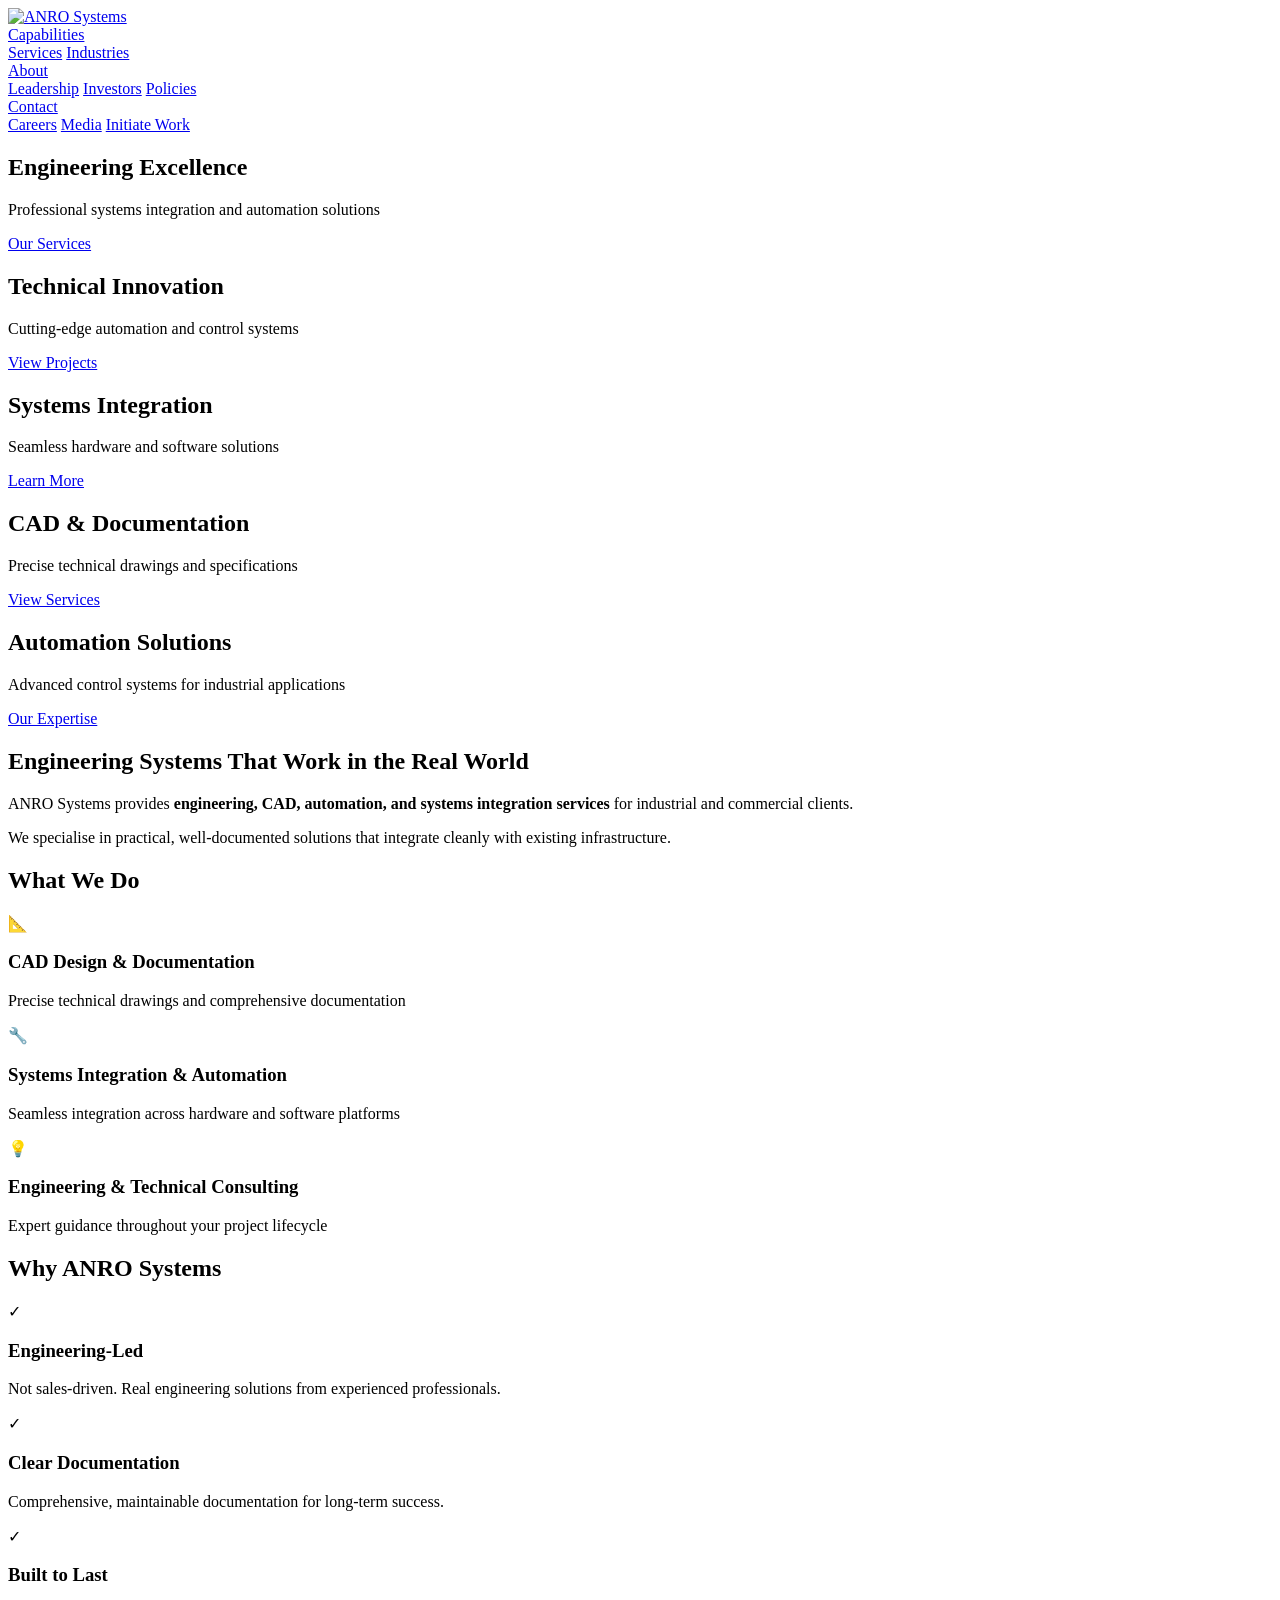
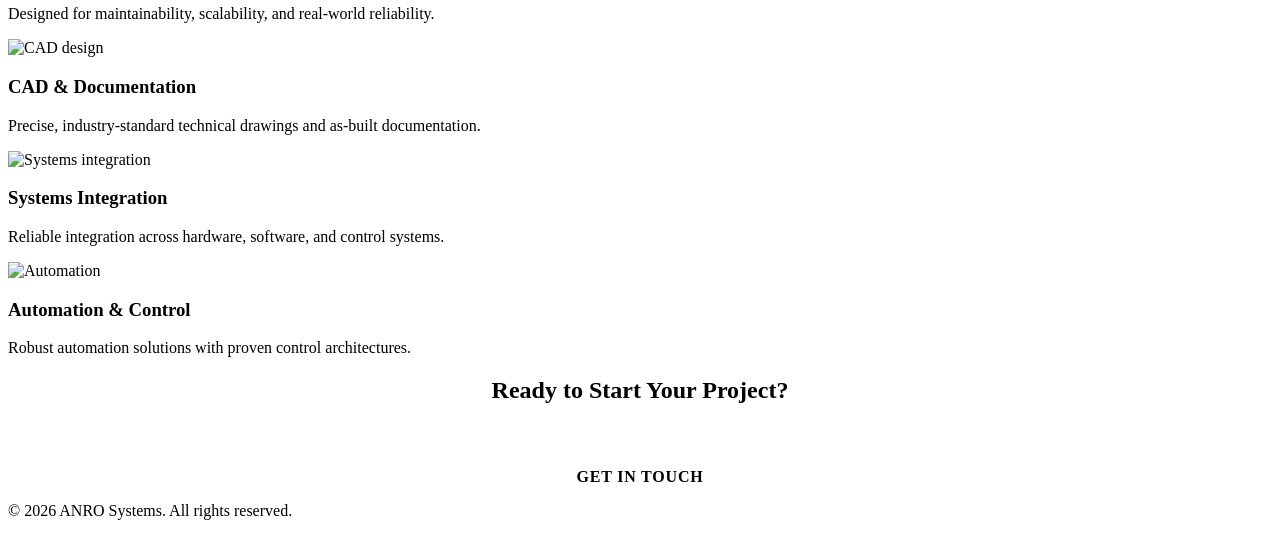
==== public/index.html @ 9f5dc594 "new website structure made" ====
<!DOCTYPE html>
<html lang="en">
<head>
	<meta name="generator" content="Hugo 0.153.0"><script src="/livereload.js?mindelay=10&amp;v=2&amp;port=1313&amp;path=livereload" data-no-instant defer></script>
  <meta charset="UTF-8">
  <title>Engineering &amp; Technical Systems | ANRO Systems</title>
  <meta name="viewport" content="width=device-width, initial-scale=1">
  <meta name="description" content="Professional engineering, CAD, automation, and systems integration services for industrial and commercial clients.">
  <link rel="stylesheet" href="/css/main.css">
  <script src="/js/slideshow.js" defer></script>
</head>
<body>

  <header class="site-header">
  <div class="container">
    <div class="logo">
      <a href="/">
        <img src="/images/logo-main.png" alt="ANRO Systems">
      </a>
    </div>
    <nav>
      
      <div class="dropdown">
        <a href="#" class="dropdown-toggle">Capabilities</a>
        <div class="dropdown-menu">
          <a href="/services/">Services</a>
          <a href="/industries/">Industries</a>
        </div>
      </div>
      
      
      <div class="dropdown">
        <a href="#" class="dropdown-toggle">About</a>
        <div class="dropdown-menu">
          <a href="/leadership/">Leadership</a>
          <a href="/investors/">Investors</a>
          <a href="/policies/">Policies</a>
        </div>
      </div>
      
      
      <div class="dropdown">
        <a href="#" class="dropdown-toggle">Contact</a>
        <div class="dropdown-menu">
          <a href="/careers/">Careers</a>
          <a href="/media/">Media</a>
          <a href="/initiate-work/">Initiate Work</a>
        </div>
      </div>
    </nav>
  </div>
</header>

  <main class="container">
    
<section class="hero-slideshow">
  <div class="slides">
    
    <div class="slide active">
      <div class="slide-image" style="background-image: url('/images/slide1.png');"></div>
      <div class="slide-content">
        <h1>Engineering Excellence</h1>
        <p>Professional systems integration and automation solutions</p>
        <a href="/services/" class="btn-primary">Our Services</a>
      </div>
    </div>
    
    
    <div class="slide">
      <div class="slide-image" style="background-image: url('/images/slide2.png');"></div>
      <div class="slide-content">
        <h1>Technical Innovation</h1>
        <p>Cutting-edge automation and control systems</p>
        <a href="/projects/" class="btn-primary">View Projects</a>
      </div>
    </div>
    
    <div class="slide">
      <div class="slide-image" style="background-image: url('/images/slide3.png');"></div>
      <div class="slide-content">
        <h1>Systems Integration</h1>
        <p>Seamless hardware and software solutions</p>
        <a href="/services/#integration" class="btn-primary">Learn More</a>
      </div>
    </div>

    
    <div class="slide">
      <div class="slide-image" style="background-image: url('/images/slide4.png');"></div>
      <div class="slide-content">
        <h1>CAD & Documentation</h1>
        <p>Precise technical drawings and specifications</p>
        <a href="/services/#cad" class="btn-primary">View Services</a>
      </div>
    </div>

    
    <div class="slide">
      <div class="slide-image" style="background-image: url('/images/slide5.png');"></div>
      <div class="slide-content">
        <h1>Automation Solutions</h1>
        <p>Advanced control systems for industrial applications</p>
        <a href="/services/#automation" class="btn-primary">Our Expertise</a>
      </div>
    </div>
  </div>
  
  
  <div class="slide-dots">
    <span class="dot active"></span>
    <span class="dot"></span>
    <span class="dot"></span>
    <span class="dot"></span>
    <span class="dot"></span>
  </div>
</section>

<section class="content text-center" style="background: var(--white);">
  <div class="container">
    <h2>Engineering Systems That Work in the Real World</h2>
    <p>ANRO Systems provides <strong>engineering, CAD, automation, and systems integration services</strong> for industrial and commercial clients.</p>
    <p>We specialise in practical, well-documented solutions that integrate cleanly with existing infrastructure.</p>
  </div>
</section>

<section class="content text-center" style="background: var(--bg-light);">
  <div class="container">
    <h2>What We Do</h2>
    <div class="services-grid">
      <div class="service-item">
        <span class="service-icon">📐</span>
        <h3>CAD Design & Documentation</h3>
        <p>Precise technical drawings and comprehensive documentation</p>
      </div>
      <div class="service-item">
        <span class="service-icon">🔧</span>
        <h3>Systems Integration & Automation</h3>
        <p>Seamless integration across hardware and software platforms</p>
      </div>
      <div class="service-item">
        <span class="service-icon">💡</span>
        <h3>Engineering & Technical Consulting</h3>
        <p>Expert guidance throughout your project lifecycle</p>
      </div>
    </div>
  </div>
</section>

<section class="content text-center" style="background: var(--white);">
  <div class="container">
    <h2>Why ANRO Systems</h2>
    <div class="benefits-grid">
      <div class="benefit-item">
        <span class="benefit-icon">✓</span>
        <h3>Engineering-Led</h3>
        <p>Not sales-driven. Real engineering solutions from experienced professionals.</p>
      </div>
      <div class="benefit-item">
        <span class="benefit-icon">✓</span>
        <h3>Clear Documentation</h3>
        <p>Comprehensive, maintainable documentation for long-term success.</p>
      </div>
      <div class="benefit-item">
        <span class="benefit-icon">✓</span>
        <h3>Built to Last</h3>
        <p>Designed for maintainability, scalability, and real-world reliability.</p>
      </div>
    </div>
  </div>
</section>

<section class="services-preview">
  <div class="service-card">
    <img src="/images/service-cad.png" alt="CAD design">
    <h3>CAD & Documentation</h3>
    <p>Precise, industry-standard technical drawings and as-built documentation.</p>
  </div>

  <div class="service-card">
    <img src="/images/service-systems.png" alt="Systems integration">
    <h3>Systems Integration</h3>
    <p>Reliable integration across hardware, software, and control systems.</p>
  </div>

  <div class="service-card">
    <img src="/images/service-automation.png" alt="Automation">
    <h3>Automation & Control</h3>
    <p>Robust automation solutions with proven control architectures.</p>
  </div>
</section>

<section class="content" style="background: linear-gradient(135deg, var(--primary-burgundy-dark), var(--primary-burgundy), var(--primary-burgundy-light)); color: var(--white); text-align: center;">
  <div class="container">
    <h2 style="color: var(--white); border-color: var(--accent-gold);">Ready to Start Your Project?</h2>
    <p style="color: rgba(255, 255, 255, 0.95); font-size: 1.2rem; max-width: 700px; margin: var(--space-lg) auto var(--space-xl);">
      Let's discuss how we can help with your engineering, automation, and systems integration needs.
    </p>
    <a href="/contact/" style="display: inline-block; background: var(--accent-gold); color: var(--primary-burgundy-dark); padding: var(--space-md) var(--space-2xl); border-radius: 8px; font-weight: 700; text-decoration: none; text-transform: uppercase; letter-spacing: 0.05em; transition: all var(--transition-base); box-shadow: var(--shadow-lg);">Get in Touch</a>
  </div>
</section>

  </main>

  <footer class="site-footer">
  <div class="container">
    <p>&copy; 2026 ANRO Systems. All rights reserved.</p>
  </div>
</footer>


</body>
</html>
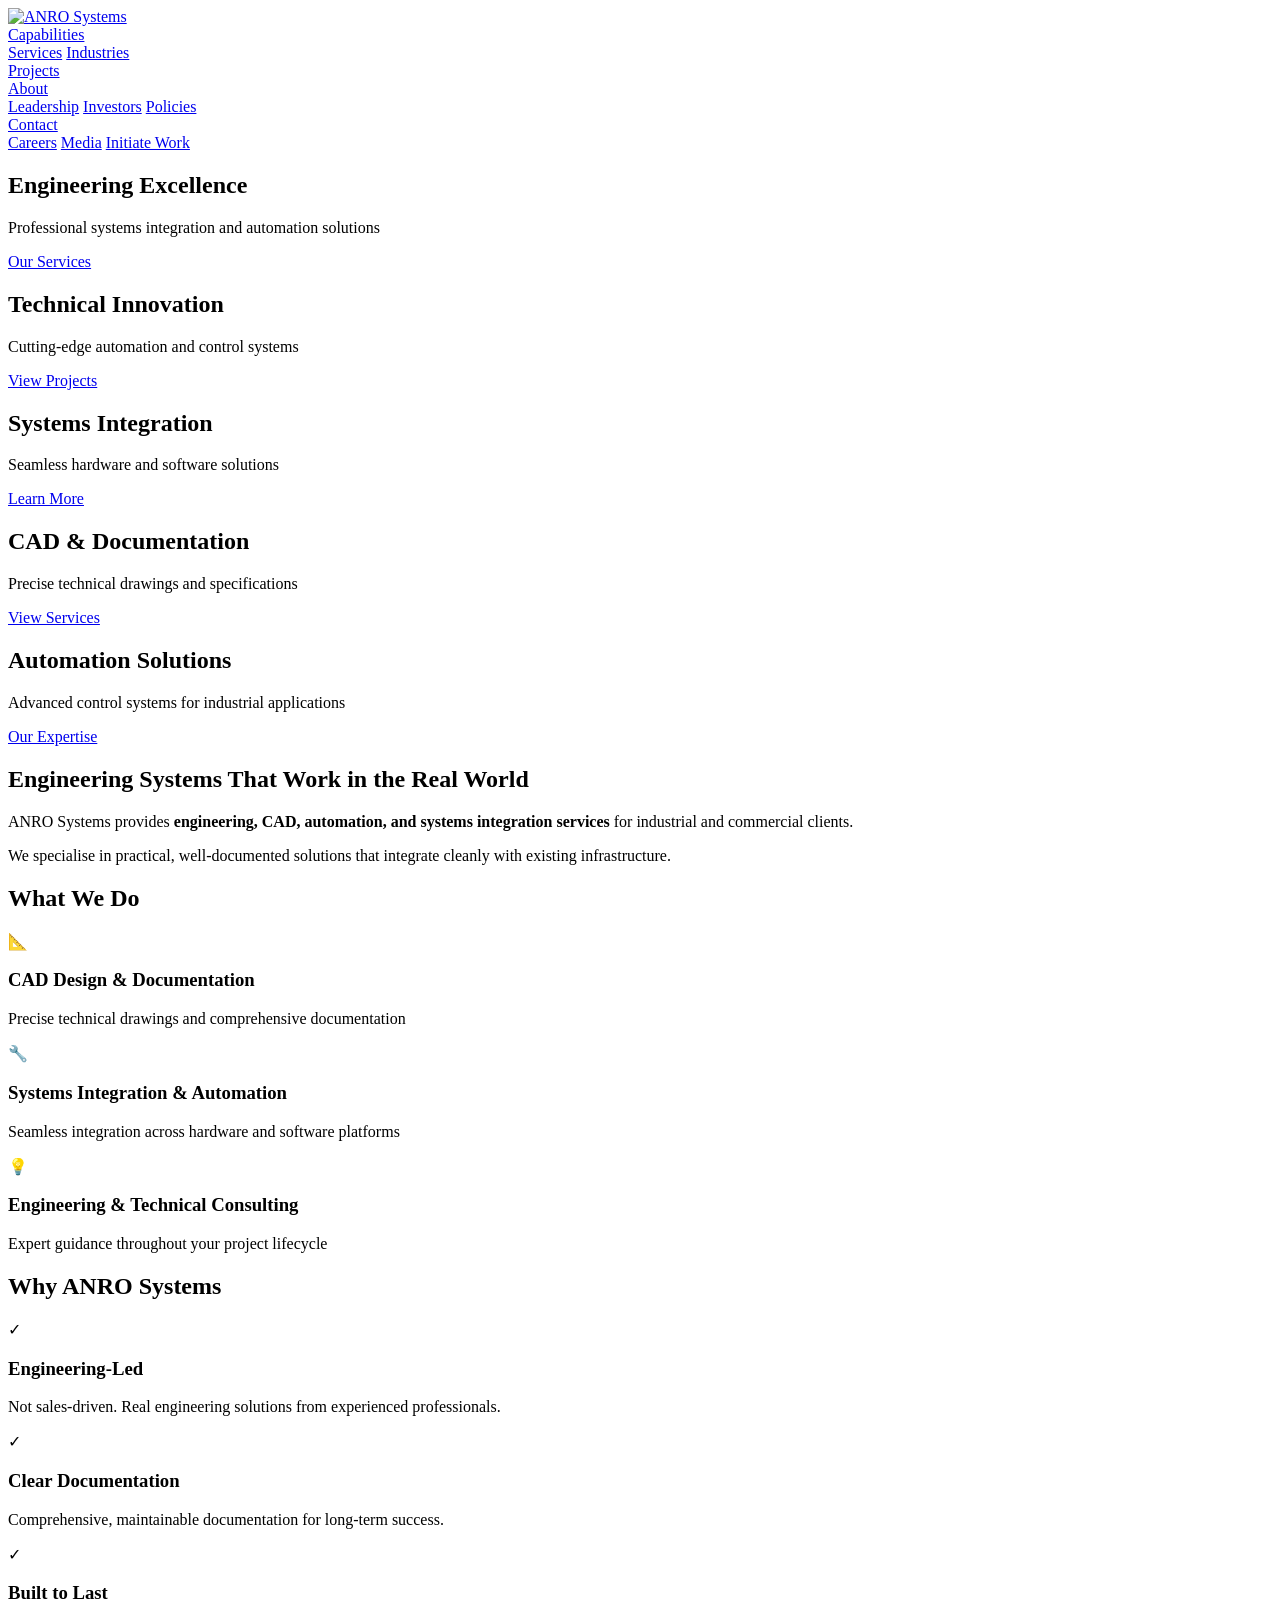
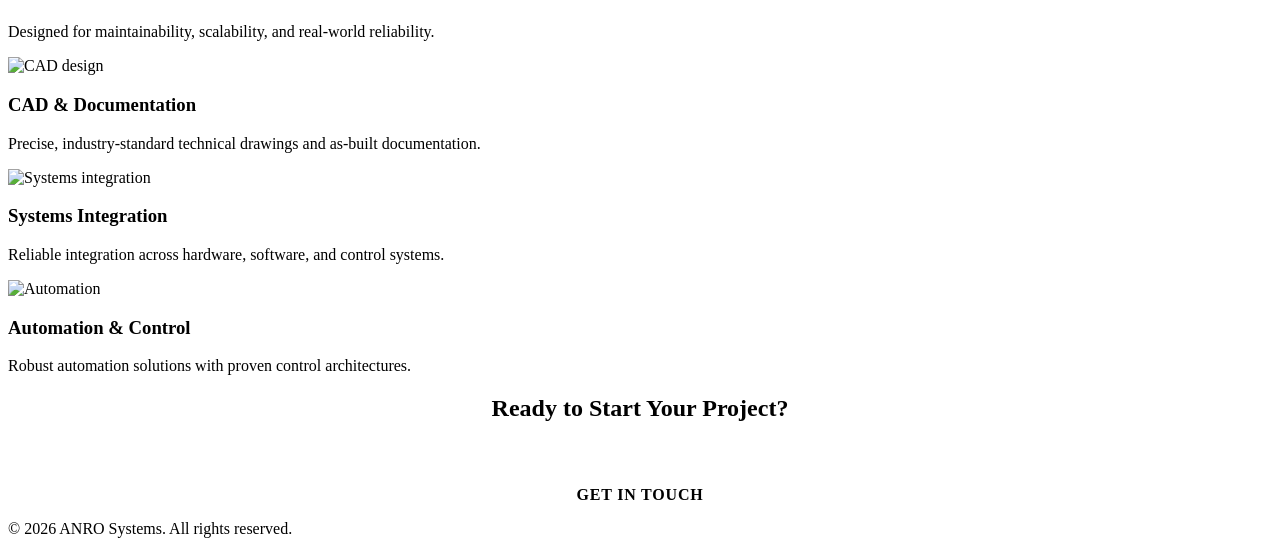
==== commit d1a74092: "leadership page" ====
--- a/public/index.html
+++ b/public/index.html
@@ -27,6 +27,9 @@
           <a href="/industries/">Industries</a>
         </div>
       </div>
+
+      
+        <a href="/projects/">Projects</a>
       
       
       <div class="dropdown">
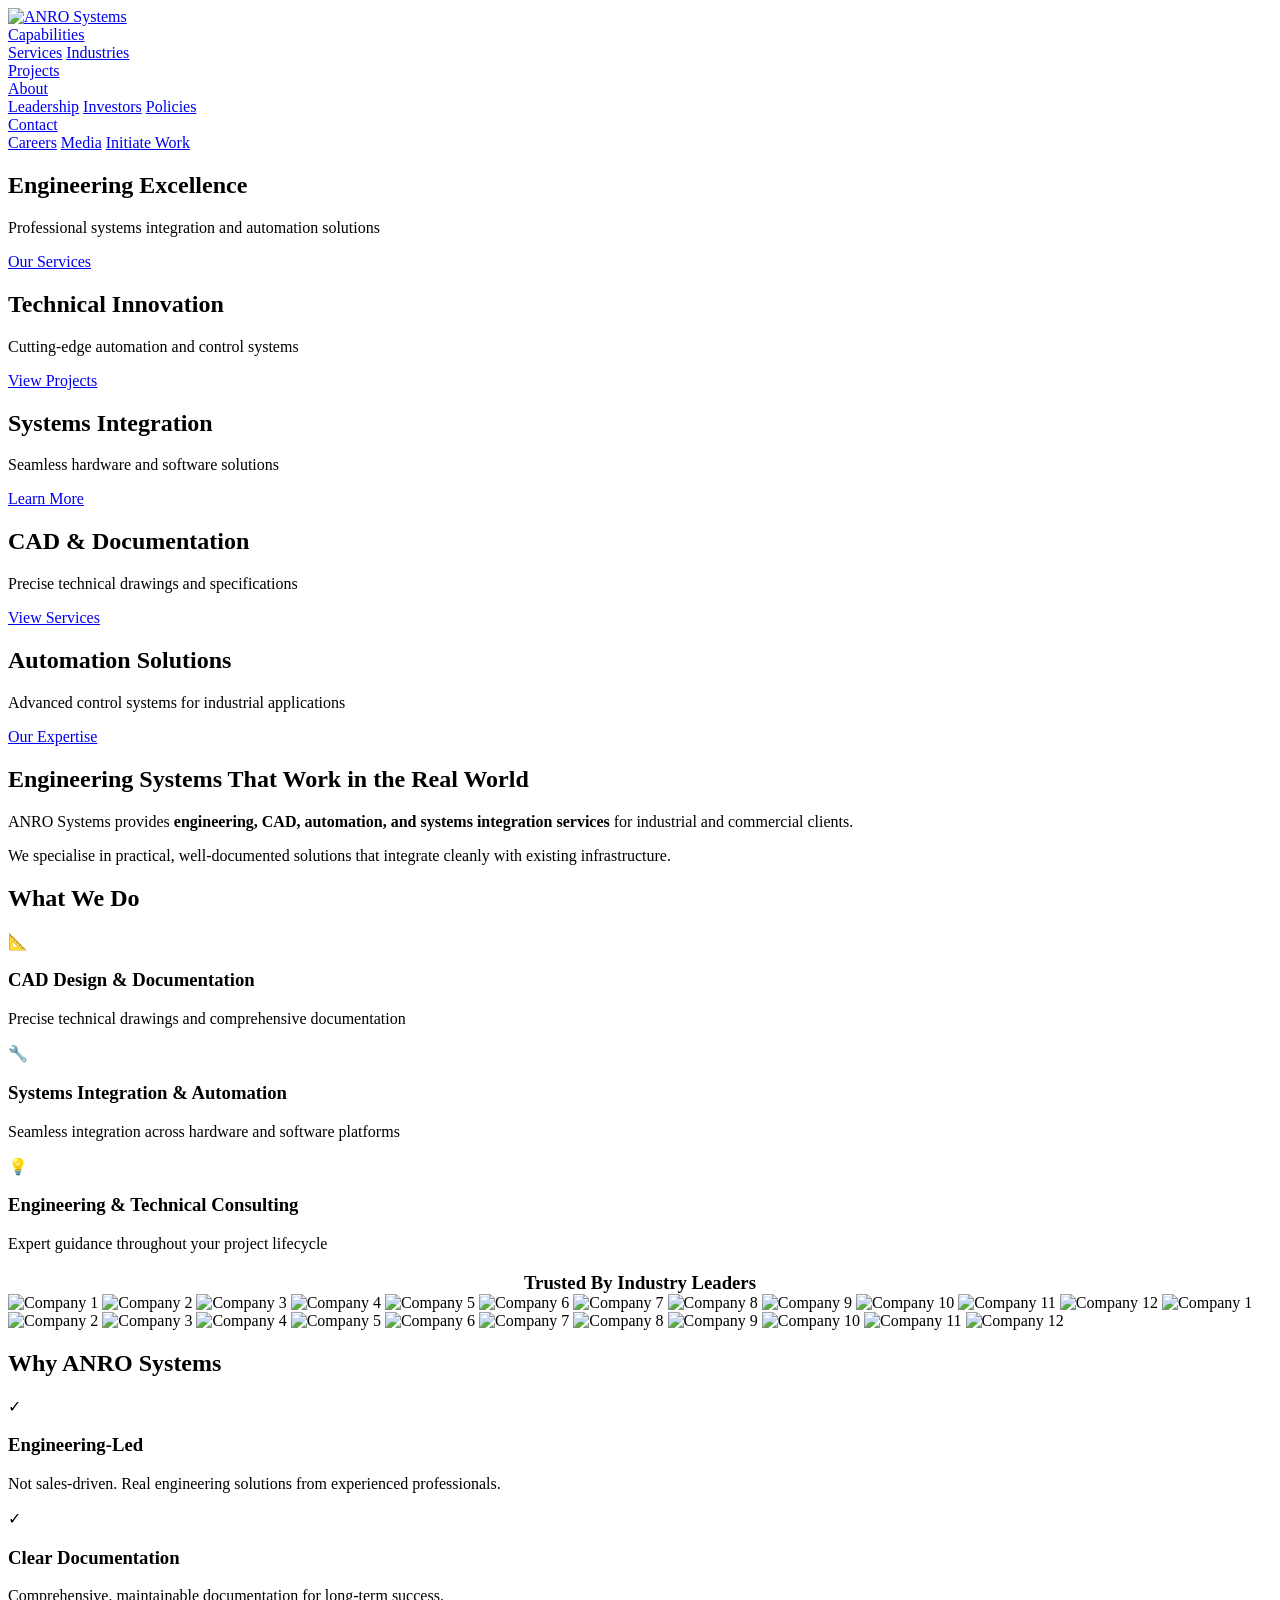
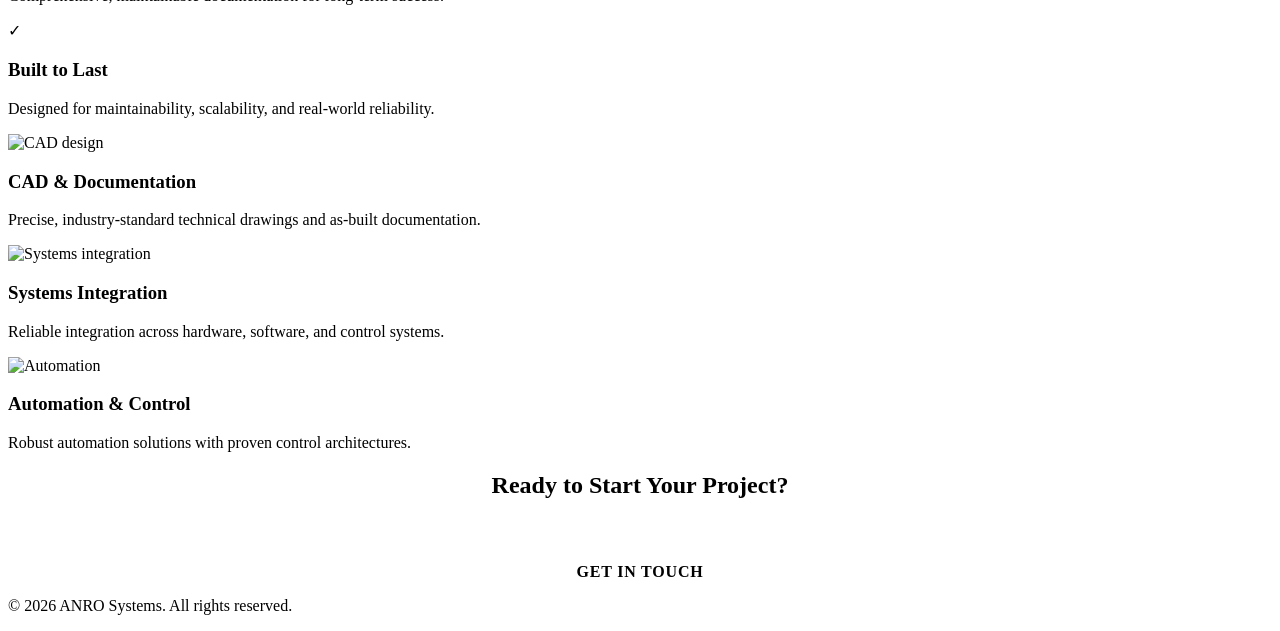
==== commit 41df6a8e: "affliates logos" ====
--- a/public/index.html
+++ b/public/index.html
@@ -149,6 +149,43 @@
   </div>
 </section>
 
+<section class="affiliates-banner">
+  <div class="container">
+    <h3 style="text-align: center; margin-bottom: var(--space-xl); color: var(--gray-700);">Trusted By Industry Leaders</h3>
+    
+    <div class="logos-track">
+<div class="logos-slide">
+  
+  <img src="/images/affiliates/company1.png" alt="Company 1">
+  <img src="/images/affiliates/company2.png" alt="Company 2">
+  <img src="/images/affiliates/company3.png" alt="Company 3">
+  <img src="/images/affiliates/company4.png" alt="Company 4">
+  <img src="/images/affiliates/company5.png" alt="Company 5">
+  <img src="/images/affiliates/company6.png" alt="Company 6">
+  <img src="/images/affiliates/company7.png" alt="Company 7">
+  <img src="/images/affiliates/company8.png" alt="Company 8">
+  <img src="/images/affiliates/company9.png" alt="Company 9">
+  <img src="/images/affiliates/company10.png" alt="Company 10">
+  <img src="/images/affiliates/company11.png" alt="Company 11">
+  <img src="/images/affiliates/company12.png" alt="Company 12">
+  
+  <img src="/images/affiliates/company1.png" alt="Company 1">
+  <img src="/images/affiliates/company2.png" alt="Company 2">
+  <img src="/images/affiliates/company3.png" alt="Company 3">
+  <img src="/images/affiliates/company4.png" alt="Company 4">
+  <img src="/images/affiliates/company5.png" alt="Company 5">
+  <img src="/images/affiliates/company6.png" alt="Company 6">
+  <img src="/images/affiliates/company7.png" alt="Company 7">
+  <img src="/images/affiliates/company8.png" alt="Company 8">
+  <img src="/images/affiliates/company9.png" alt="Company 9">
+  <img src="/images/affiliates/company10.png" alt="Company 10">
+  <img src="/images/affiliates/company11.png" alt="Company 11">
+  <img src="/images/affiliates/company12.png" alt="Company 12">
+</div>
+    </div>
+  </div>
+</section>
+
 <section class="content text-center" style="background: var(--white);">
   <div class="container">
     <h2>Why ANRO Systems</h2>
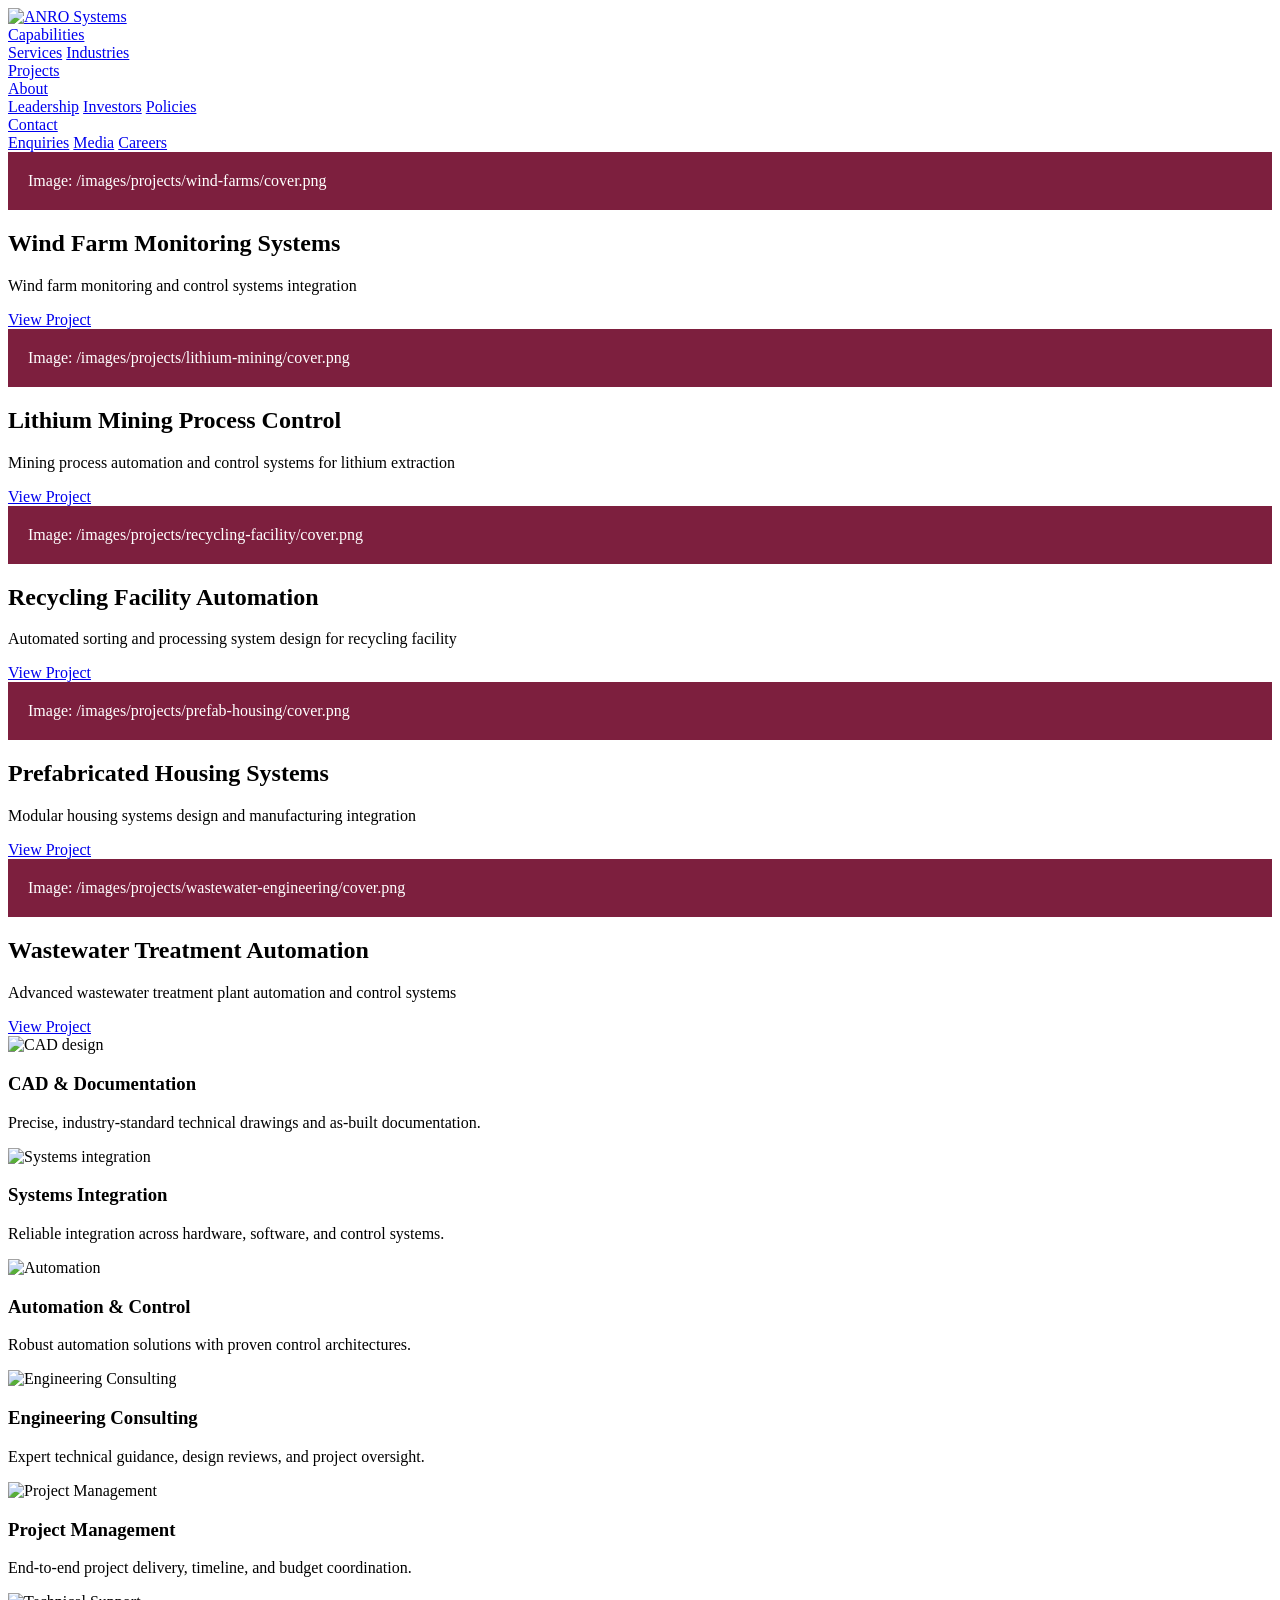
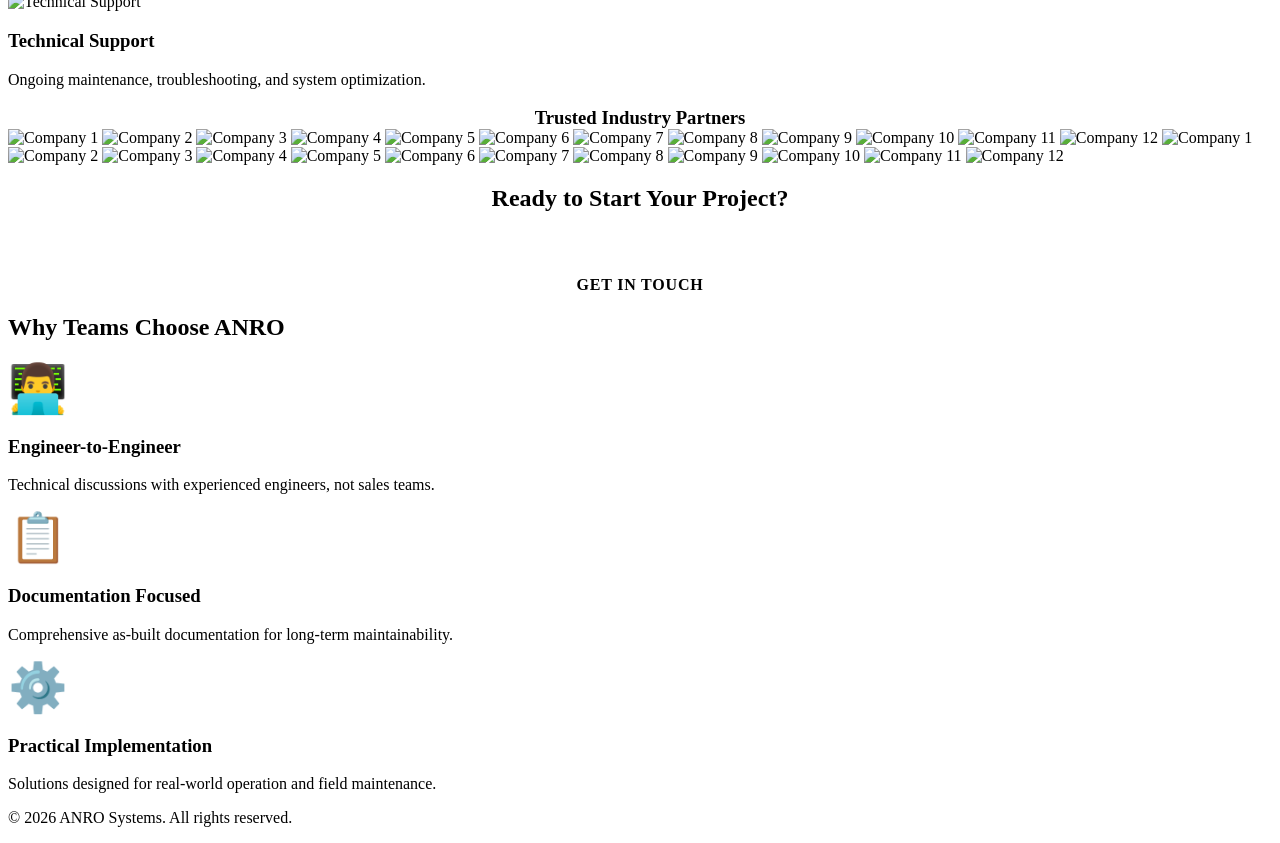
==== commit 21c5947f: "project hero slides" ====
--- a/public/index.html
+++ b/public/index.html
@@ -45,113 +45,156 @@
       <div class="dropdown">
         <a href="#" class="dropdown-toggle">Contact</a>
         <div class="dropdown-menu">
+          <a href="/enquiries/">Enquiries</a>  
+          <a href="/media/">Media</a>
           <a href="/careers/">Careers</a>
-          <a href="/media/">Media</a>
-          <a href="/initiate-work/">Initiate Work</a>
-        </div>
-      </div>
+        </div>
+      </div>
+
     </nav>
   </div>
 </header>
 
   <main class="container">
     
+
+
+
 <section class="hero-slideshow">
   <div class="slides">
     
-    <div class="slide active">
-      <div class="slide-image" style="background-image: url('/images/slide1.png');"></div>
-      <div class="slide-content">
-        <h1>Engineering Excellence</h1>
-        <p>Professional systems integration and automation solutions</p>
-        <a href="/services/" class="btn-primary">Our Services</a>
-      </div>
-    </div>
-    
-    
-    <div class="slide">
-      <div class="slide-image" style="background-image: url('/images/slide2.png');"></div>
-      <div class="slide-content">
-        <h1>Technical Innovation</h1>
-        <p>Cutting-edge automation and control systems</p>
-        <a href="/projects/" class="btn-primary">View Projects</a>
-      </div>
-    </div>
-    
-    <div class="slide">
-      <div class="slide-image" style="background-image: url('/images/slide3.png');"></div>
-      <div class="slide-content">
-        <h1>Systems Integration</h1>
-        <p>Seamless hardware and software solutions</p>
-        <a href="/services/#integration" class="btn-primary">Learn More</a>
-      </div>
-    </div>
-
-    
-    <div class="slide">
-      <div class="slide-image" style="background-image: url('/images/slide4.png');"></div>
-      <div class="slide-content">
-        <h1>CAD & Documentation</h1>
-        <p>Precise technical drawings and specifications</p>
-        <a href="/services/#cad" class="btn-primary">View Services</a>
-      </div>
-    </div>
-
-    
-    <div class="slide">
-      <div class="slide-image" style="background-image: url('/images/slide5.png');"></div>
-      <div class="slide-content">
-        <h1>Automation Solutions</h1>
-        <p>Advanced control systems for industrial applications</p>
-        <a href="/services/#automation" class="btn-primary">Our Expertise</a>
-      </div>
-    </div>
-  </div>
-  
-  
-  <div class="slide-dots">
-    <span class="dot active"></span>
-    <span class="dot"></span>
-    <span class="dot"></span>
-    <span class="dot"></span>
-    <span class="dot"></span>
-  </div>
-</section>
-
-<section class="content text-center" style="background: var(--white);">
-  <div class="container">
-    <h2>Engineering Systems That Work in the Real World</h2>
-    <p>ANRO Systems provides <strong>engineering, CAD, automation, and systems integration services</strong> for industrial and commercial clients.</p>
-    <p>We specialise in practical, well-documented solutions that integrate cleanly with existing infrastructure.</p>
-  </div>
-</section>
-
-<section class="content text-center" style="background: var(--bg-light);">
-  <div class="container">
-    <h2>What We Do</h2>
-    <div class="services-grid">
-      <div class="service-item">
-        <span class="service-icon">📐</span>
-        <h3>CAD Design & Documentation</h3>
-        <p>Precise technical drawings and comprehensive documentation</p>
-      </div>
-      <div class="service-item">
-        <span class="service-icon">🔧</span>
-        <h3>Systems Integration & Automation</h3>
-        <p>Seamless integration across hardware and software platforms</p>
-      </div>
-      <div class="service-item">
-        <span class="service-icon">💡</span>
-        <h3>Engineering & Technical Consulting</h3>
-        <p>Expert guidance throughout your project lifecycle</p>
-      </div>
-    </div>
-  </div>
-</section>
+    
+      
+      
+      
+      <div class="slide">
+        <div class="slide-image" style="background-image: url('/images/projects/wind-farms/cover.png'); background-color: #7d1f3e;">
+          
+          <div style="color: white; padding: 20px;">Image: /images/projects/wind-farms/cover.png</div>
+        </div>
+        <div class="slide-content">
+          <h1>Wind Farm Monitoring Systems</h1>
+          <p>Wind farm monitoring and control systems integration</p>
+          <a href="/projects/wind-farms/" class="btn-primary">View Project</a>
+        </div>
+      </div>
+    
+      
+      
+      
+      <div class="slide">
+        <div class="slide-image" style="background-image: url('/images/projects/lithium-mining/cover.png'); background-color: #7d1f3e;">
+          
+          <div style="color: white; padding: 20px;">Image: /images/projects/lithium-mining/cover.png</div>
+        </div>
+        <div class="slide-content">
+          <h1>Lithium Mining Process Control</h1>
+          <p>Mining process automation and control systems for lithium extraction</p>
+          <a href="/projects/lithium-mining/" class="btn-primary">View Project</a>
+        </div>
+      </div>
+    
+      
+      
+      
+      <div class="slide">
+        <div class="slide-image" style="background-image: url('/images/projects/recycling-facility/cover.png'); background-color: #7d1f3e;">
+          
+          <div style="color: white; padding: 20px;">Image: /images/projects/recycling-facility/cover.png</div>
+        </div>
+        <div class="slide-content">
+          <h1>Recycling Facility Automation</h1>
+          <p>Automated sorting and processing system design for recycling facility</p>
+          <a href="/projects/recycling-facility/" class="btn-primary">View Project</a>
+        </div>
+      </div>
+    
+      
+      
+      
+      <div class="slide">
+        <div class="slide-image" style="background-image: url('/images/projects/prefab-housing/cover.png'); background-color: #7d1f3e;">
+          
+          <div style="color: white; padding: 20px;">Image: /images/projects/prefab-housing/cover.png</div>
+        </div>
+        <div class="slide-content">
+          <h1>Prefabricated Housing Systems</h1>
+          <p>Modular housing systems design and manufacturing integration</p>
+          <a href="/projects/prefab-housing/" class="btn-primary">View Project</a>
+        </div>
+      </div>
+    
+      
+      
+      
+      <div class="slide">
+        <div class="slide-image" style="background-image: url('/images/projects/wastewater-engineering/cover.png'); background-color: #7d1f3e;">
+          
+          <div style="color: white; padding: 20px;">Image: /images/projects/wastewater-engineering/cover.png</div>
+        </div>
+        <div class="slide-content">
+          <h1>Wastewater Treatment Automation</h1>
+          <p>Advanced wastewater treatment plant automation and control systems</p>
+          <a href="/projects/wastewater-engineering/" class="btn-primary">View Project</a>
+        </div>
+      </div>
+    
+  </div>
+</section>
+
+
+
+
+
+
+<section class="services-preview">
+  <div class="service-card">
+    <img src="/images/services/service-cad.png" alt="CAD design">
+    <h3>CAD & Documentation</h3>
+    <p>Precise, industry-standard technical drawings and as-built documentation.</p>
+  </div>
+
+  <div class="service-card">
+    <img src="/images/services/service-integration.png" alt="Systems integration">
+    <h3>Systems Integration</h3>
+    <p>Reliable integration across hardware, software, and control systems.</p>
+  </div>
+
+  <div class="service-card">
+    <img src="/images/services/service-automation.png" alt="Automation">
+    <h3>Automation & Control</h3>
+    <p>Robust automation solutions with proven control architectures.</p>
+  </div>
+
+  <div class="service-card">
+    <img src="/images/services/service-consulting.png" alt="Engineering Consulting">
+    <h3>Engineering Consulting</h3>
+    <p>Expert technical guidance, design reviews, and project oversight.</p>
+  </div>
+
+  
+  <div class="service-card">
+    <img src="/images/services/service-project.png" alt="Project Management">
+    <h3>Project Management</h3>
+    <p>End-to-end project delivery, timeline, and budget coordination.</p>
+  </div>
+
+  
+  <div class="service-card">
+    <img src="/images/services/service-support.png" alt="Technical Support">
+    <h3>Technical Support</h3>
+    <p>Ongoing maintenance, troubleshooting, and system optimization.</p>
+  </div>
+</section>
+
+
+
+
+
 
 <section class="affiliates-banner">
   <div class="container">
-    <h3 style="text-align: center; margin-bottom: var(--space-xl); color: var(--gray-700);">Trusted By Industry Leaders</h3>
+    <h3 style="text-align: center; margin-bottom: var(--space-xl); color: var(--gray-700);">Trusted Industry Partners</h3>
     
     <div class="logos-track">
 <div class="logos-slide">
@@ -186,48 +229,8 @@
   </div>
 </section>
 
-<section class="content text-center" style="background: var(--white);">
-  <div class="container">
-    <h2>Why ANRO Systems</h2>
-    <div class="benefits-grid">
-      <div class="benefit-item">
-        <span class="benefit-icon">✓</span>
-        <h3>Engineering-Led</h3>
-        <p>Not sales-driven. Real engineering solutions from experienced professionals.</p>
-      </div>
-      <div class="benefit-item">
-        <span class="benefit-icon">✓</span>
-        <h3>Clear Documentation</h3>
-        <p>Comprehensive, maintainable documentation for long-term success.</p>
-      </div>
-      <div class="benefit-item">
-        <span class="benefit-icon">✓</span>
-        <h3>Built to Last</h3>
-        <p>Designed for maintainability, scalability, and real-world reliability.</p>
-      </div>
-    </div>
-  </div>
-</section>
-
-<section class="services-preview">
-  <div class="service-card">
-    <img src="/images/service-cad.png" alt="CAD design">
-    <h3>CAD & Documentation</h3>
-    <p>Precise, industry-standard technical drawings and as-built documentation.</p>
-  </div>
-
-  <div class="service-card">
-    <img src="/images/service-systems.png" alt="Systems integration">
-    <h3>Systems Integration</h3>
-    <p>Reliable integration across hardware, software, and control systems.</p>
-  </div>
-
-  <div class="service-card">
-    <img src="/images/service-automation.png" alt="Automation">
-    <h3>Automation & Control</h3>
-    <p>Robust automation solutions with proven control architectures.</p>
-  </div>
-</section>
+
+
 
 <section class="content" style="background: linear-gradient(135deg, var(--primary-burgundy-dark), var(--primary-burgundy), var(--primary-burgundy-light)); color: var(--white); text-align: center;">
   <div class="container">
@@ -239,6 +242,34 @@
   </div>
 </section>
 
+
+<section class="content" style="background: var(--bg-light);">
+  <div class="container">
+    <h2 class="text-center">Why Teams Choose ANRO</h2>
+    
+    <div class="services-preview" style="grid-template-columns: repeat(3, 1fr);">
+      <div class="service-card">
+        <div style="font-size: 3rem; margin: var(--space-lg) 0; color: var(--accent-gold);">👨‍💻</div>
+        <h3>Engineer-to-Engineer</h3>
+        <p>Technical discussions with experienced engineers, not sales teams.</p>
+      </div>
+      
+      <div class="service-card">
+        <div style="font-size: 3rem; margin: var(--space-lg) 0; color: var(--accent-gold);">📋</div>
+        <h3>Documentation Focused</h3>
+        <p>Comprehensive as-built documentation for long-term maintainability.</p>
+      </div>
+      
+      <div class="service-card">
+        <div style="font-size: 3rem; margin: var(--space-lg) 0; color: var(--accent-gold);">⚙️</div>
+        <h3>Practical Implementation</h3>
+        <p>Solutions designed for real-world operation and field maintenance.</p>
+      </div>
+    </div>
+  </div>
+</section>
+
+
   </main>
 
   <footer class="site-footer">
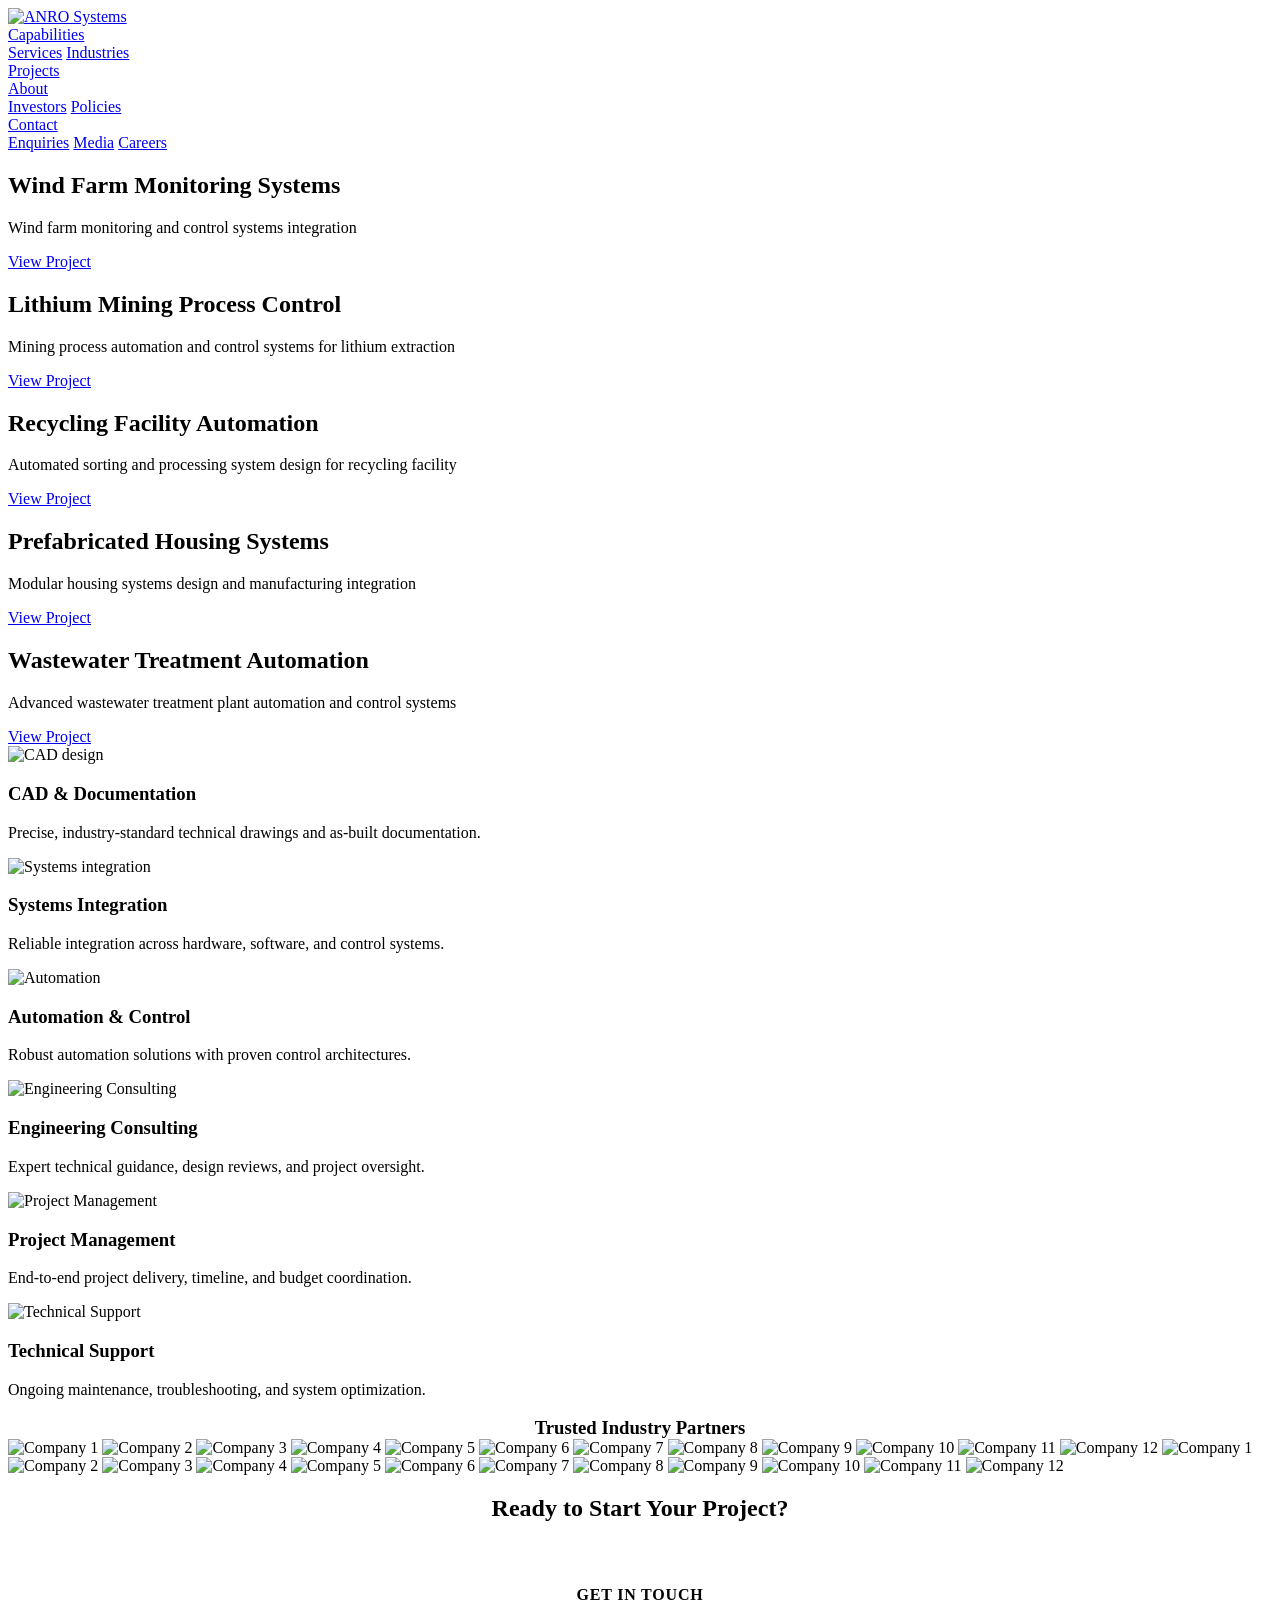
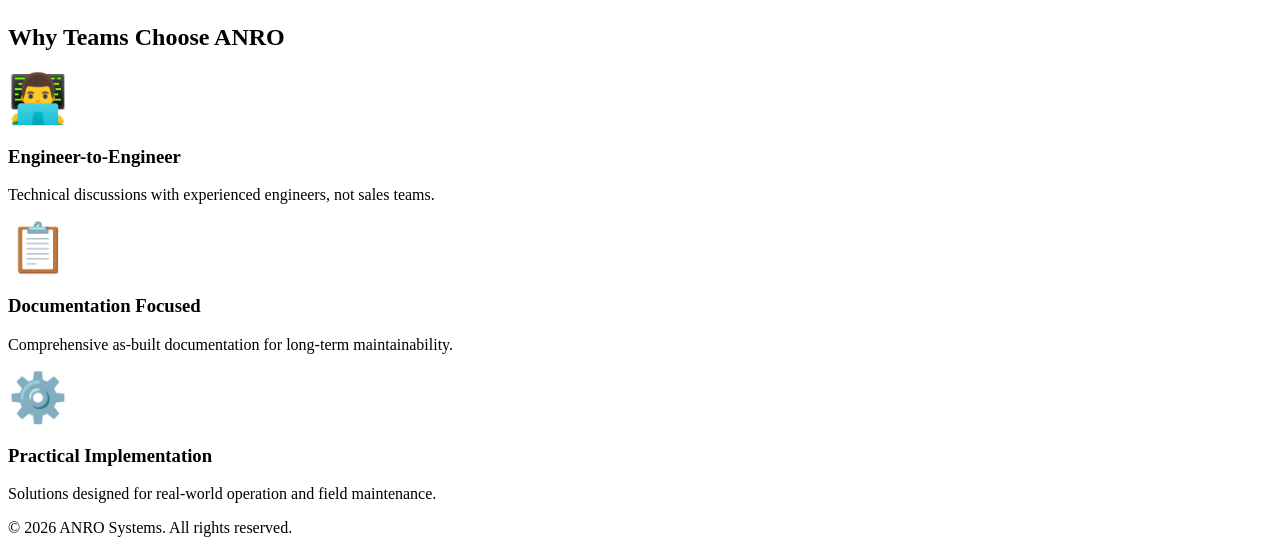
==== commit fa65ec92: "remove leadership" ====
--- a/public/index.html
+++ b/public/index.html
@@ -35,7 +35,6 @@
       <div class="dropdown">
         <a href="#" class="dropdown-toggle">About</a>
         <div class="dropdown-menu">
-          <a href="/leadership/">Leadership</a>
           <a href="/investors/">Investors</a>
           <a href="/policies/">Policies</a>
         </div>
@@ -70,7 +69,7 @@
       <div class="slide">
         <div class="slide-image" style="background-image: url('/images/projects/wind-farms/cover.png'); background-color: #7d1f3e;">
           
-          <div style="color: white; padding: 20px;">Image: /images/projects/wind-farms/cover.png</div>
+          
         </div>
         <div class="slide-content">
           <h1>Wind Farm Monitoring Systems</h1>
@@ -85,7 +84,7 @@
       <div class="slide">
         <div class="slide-image" style="background-image: url('/images/projects/lithium-mining/cover.png'); background-color: #7d1f3e;">
           
-          <div style="color: white; padding: 20px;">Image: /images/projects/lithium-mining/cover.png</div>
+          
         </div>
         <div class="slide-content">
           <h1>Lithium Mining Process Control</h1>
@@ -100,7 +99,7 @@
       <div class="slide">
         <div class="slide-image" style="background-image: url('/images/projects/recycling-facility/cover.png'); background-color: #7d1f3e;">
           
-          <div style="color: white; padding: 20px;">Image: /images/projects/recycling-facility/cover.png</div>
+          
         </div>
         <div class="slide-content">
           <h1>Recycling Facility Automation</h1>
@@ -115,7 +114,7 @@
       <div class="slide">
         <div class="slide-image" style="background-image: url('/images/projects/prefab-housing/cover.png'); background-color: #7d1f3e;">
           
-          <div style="color: white; padding: 20px;">Image: /images/projects/prefab-housing/cover.png</div>
+          
         </div>
         <div class="slide-content">
           <h1>Prefabricated Housing Systems</h1>
@@ -130,7 +129,7 @@
       <div class="slide">
         <div class="slide-image" style="background-image: url('/images/projects/wastewater-engineering/cover.png'); background-color: #7d1f3e;">
           
-          <div style="color: white; padding: 20px;">Image: /images/projects/wastewater-engineering/cover.png</div>
+          
         </div>
         <div class="slide-content">
           <h1>Wastewater Treatment Automation</h1>
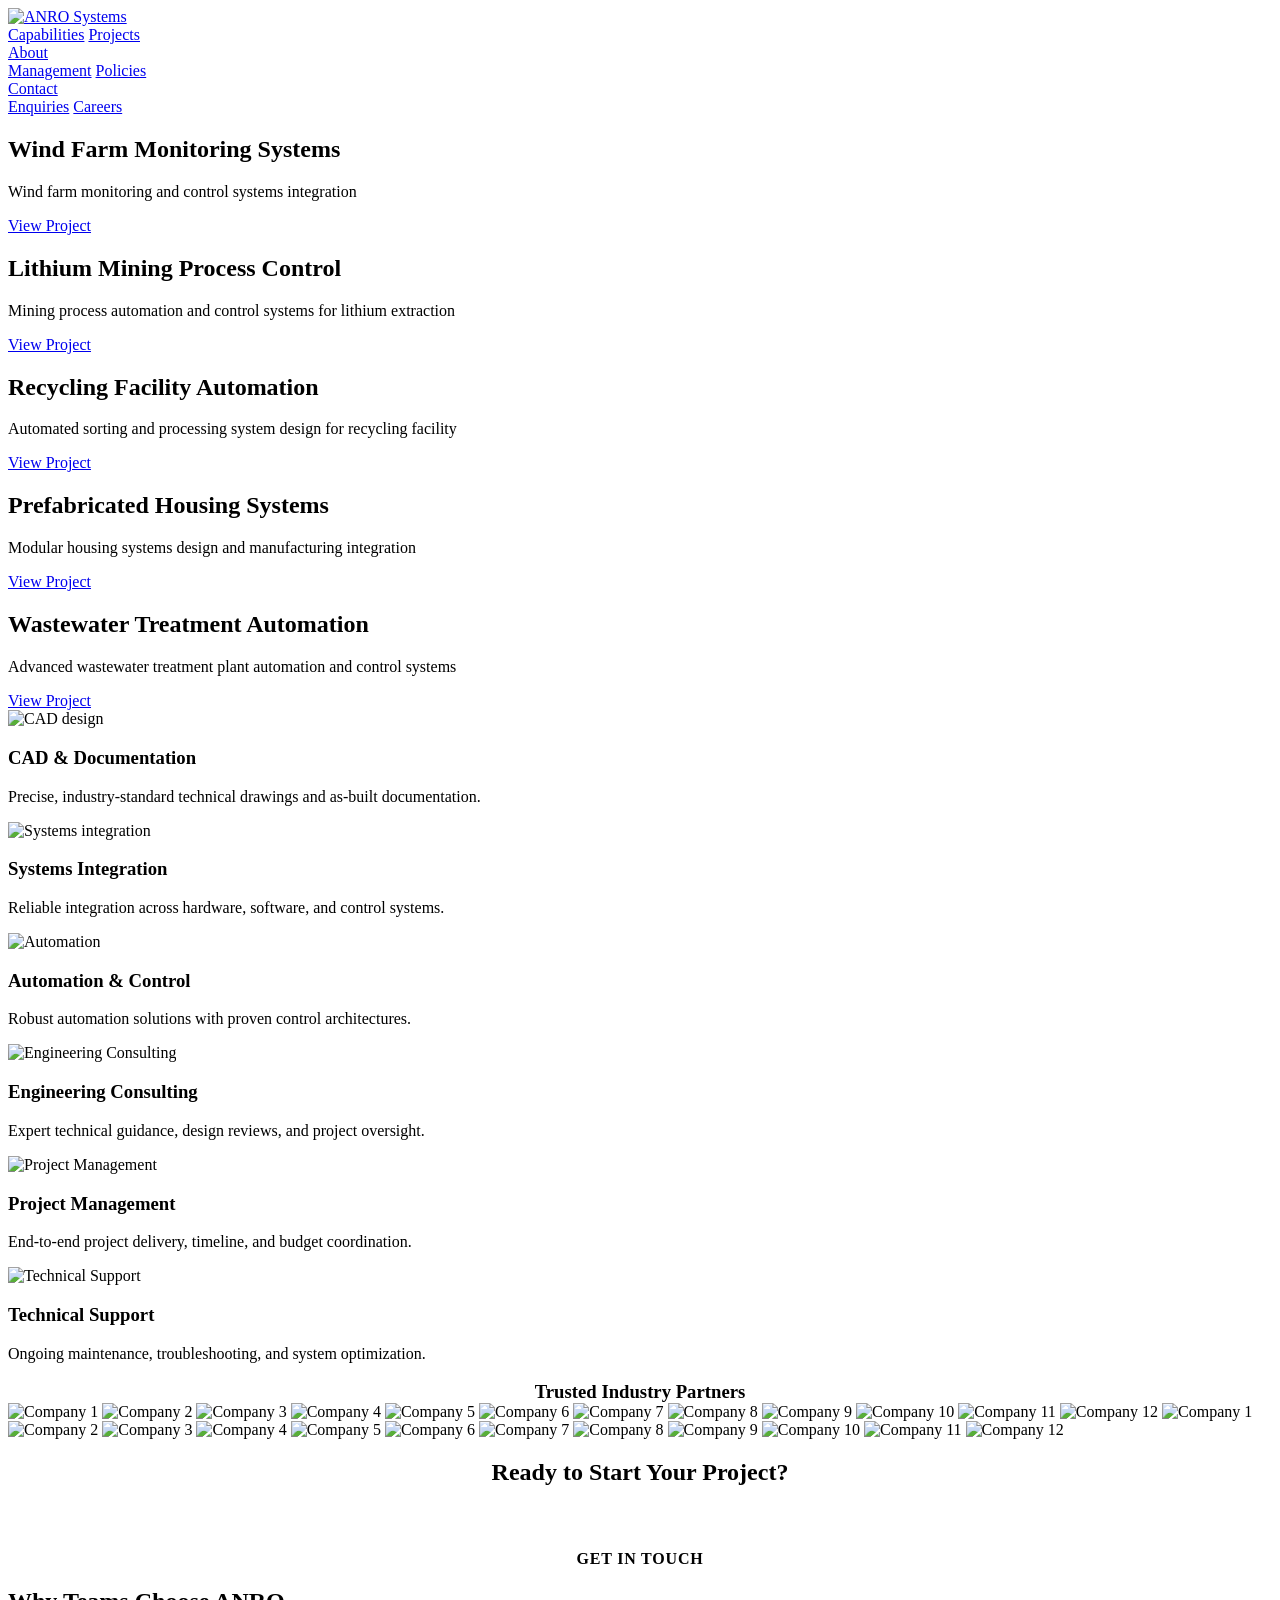
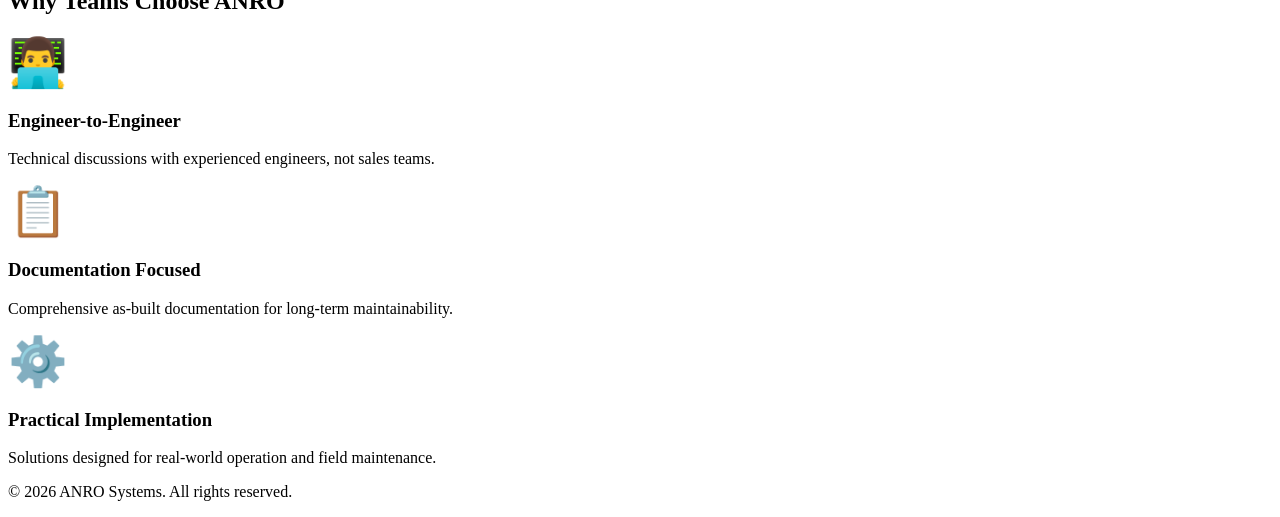
==== commit d7e4a201: "management" ====
--- a/public/index.html
+++ b/public/index.html
@@ -20,22 +20,16 @@
     </div>
     <nav>
       
-      <div class="dropdown">
-        <a href="#" class="dropdown-toggle">Capabilities</a>
-        <div class="dropdown-menu">
-          <a href="/services/">Services</a>
-          <a href="/industries/">Industries</a>
-        </div>
-      </div>
-
-      
-        <a href="/projects/">Projects</a>
+      <a href="/capabilities/">Capabilities</a>
+
+      
+      <a href="/projects/">Projects</a>
       
       
       <div class="dropdown">
         <a href="#" class="dropdown-toggle">About</a>
         <div class="dropdown-menu">
-          <a href="/investors/">Investors</a>
+          <a href="/about/management/">Management</a>
           <a href="/policies/">Policies</a>
         </div>
       </div>
@@ -45,7 +39,6 @@
         <a href="#" class="dropdown-toggle">Contact</a>
         <div class="dropdown-menu">
           <a href="/enquiries/">Enquiries</a>  
-          <a href="/media/">Media</a>
           <a href="/careers/">Careers</a>
         </div>
       </div>
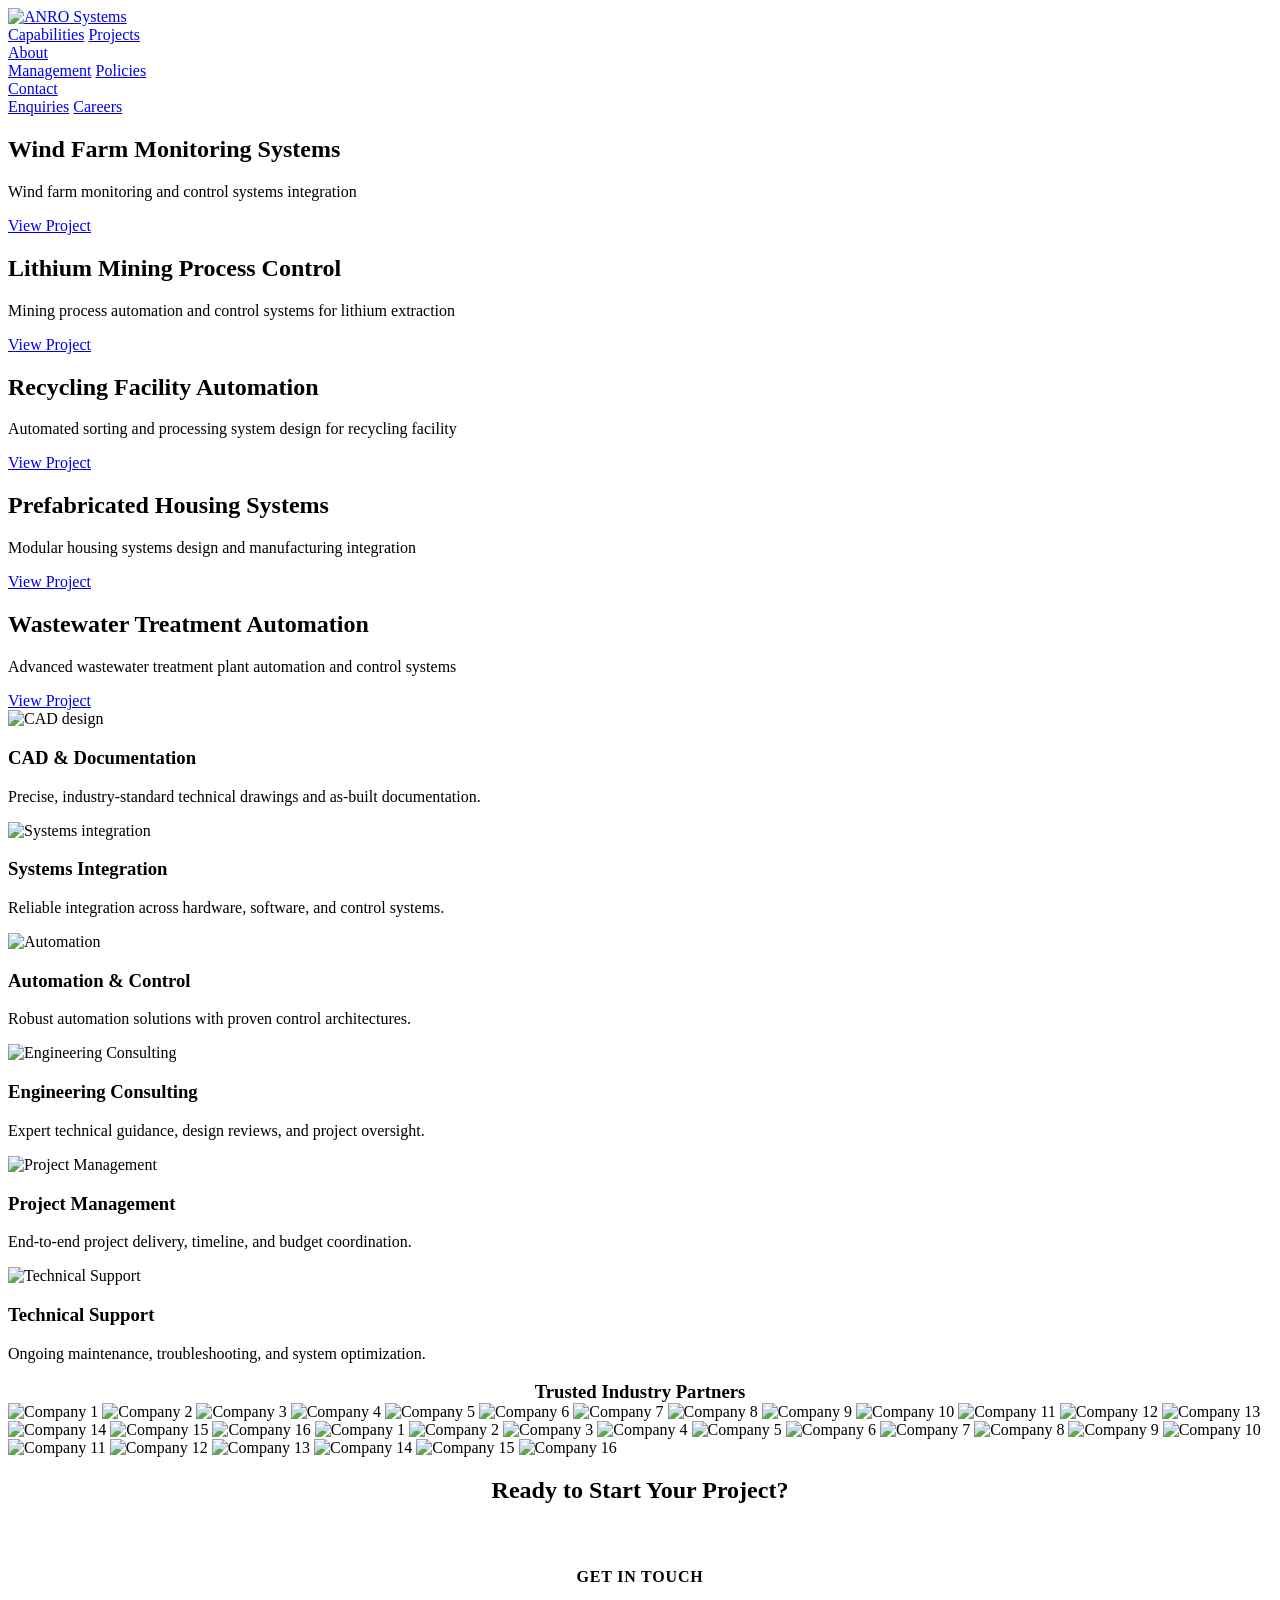
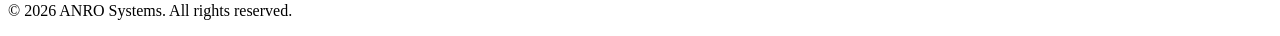
==== commit f3246f5f: "updated affiliates" ====
--- a/public/index.html
+++ b/public/index.html
@@ -191,31 +191,39 @@
     <div class="logos-track">
 <div class="logos-slide">
   
-  <img src="/images/affiliates/company1.png" alt="Company 1">
-  <img src="/images/affiliates/company2.png" alt="Company 2">
-  <img src="/images/affiliates/company3.png" alt="Company 3">
-  <img src="/images/affiliates/company4.png" alt="Company 4">
-  <img src="/images/affiliates/company5.png" alt="Company 5">
-  <img src="/images/affiliates/company6.png" alt="Company 6">
-  <img src="/images/affiliates/company7.png" alt="Company 7">
-  <img src="/images/affiliates/company8.png" alt="Company 8">
-  <img src="/images/affiliates/company9.png" alt="Company 9">
-  <img src="/images/affiliates/company10.png" alt="Company 10">
-  <img src="/images/affiliates/company11.png" alt="Company 11">
-  <img src="/images/affiliates/company12.png" alt="Company 12">
-  
-  <img src="/images/affiliates/company1.png" alt="Company 1">
-  <img src="/images/affiliates/company2.png" alt="Company 2">
-  <img src="/images/affiliates/company3.png" alt="Company 3">
-  <img src="/images/affiliates/company4.png" alt="Company 4">
-  <img src="/images/affiliates/company5.png" alt="Company 5">
-  <img src="/images/affiliates/company6.png" alt="Company 6">
-  <img src="/images/affiliates/company7.png" alt="Company 7">
-  <img src="/images/affiliates/company8.png" alt="Company 8">
-  <img src="/images/affiliates/company9.png" alt="Company 9">
-  <img src="/images/affiliates/company10.png" alt="Company 10">
-  <img src="/images/affiliates/company11.png" alt="Company 11">
-  <img src="/images/affiliates/company12.png" alt="Company 12">
+  <img src="/images/affiliates/company1.jpg" alt="Company 1">
+  <img src="/images/affiliates/company2.jpg" alt="Company 2">
+  <img src="/images/affiliates/company3.jpg" alt="Company 3">
+  <img src="/images/affiliates/company4.jpg" alt="Company 4">
+  <img src="/images/affiliates/company5.jpg" alt="Company 5">
+  <img src="/images/affiliates/company6.jpg" alt="Company 6">
+  <img src="/images/affiliates/company7.jpg" alt="Company 7">
+  <img src="/images/affiliates/company8.jpg" alt="Company 8">
+  <img src="/images/affiliates/company9.jpg" alt="Company 9">
+  <img src="/images/affiliates/company10.jpg" alt="Company 10">
+  <img src="/images/affiliates/company11.jpg" alt="Company 11">
+  <img src="/images/affiliates/company12.jpg" alt="Company 12">
+    <img src="/images/affiliates/company13.jpg" alt="Company 13">
+      <img src="/images/affiliates/company14.jpg" alt="Company 14">
+        <img src="/images/affiliates/company15.jpg" alt="Company 15">
+          <img src="/images/affiliates/company16.jpg" alt="Company 16">
+  
+  <img src="/images/affiliates/company1.jpg" alt="Company 1">
+  <img src="/images/affiliates/company2.jpg" alt="Company 2">
+  <img src="/images/affiliates/company3.jpg" alt="Company 3">
+  <img src="/images/affiliates/company4.jpg" alt="Company 4">
+  <img src="/images/affiliates/company5.jpg" alt="Company 5">
+  <img src="/images/affiliates/company6.jpg" alt="Company 6">
+  <img src="/images/affiliates/company7.jpg" alt="Company 7">
+  <img src="/images/affiliates/company8.jpg" alt="Company 8">
+  <img src="/images/affiliates/company9.jpg" alt="Company 9">
+  <img src="/images/affiliates/company10.jpg" alt="Company 10">
+  <img src="/images/affiliates/company11.jpg" alt="Company 11">
+  <img src="/images/affiliates/company12.jpg" alt="Company 12">
+      <img src="/images/affiliates/company13.jpg" alt="Company 13">
+      <img src="/images/affiliates/company14.jpg" alt="Company 14">
+        <img src="/images/affiliates/company15.jpg" alt="Company 15">
+          <img src="/images/affiliates/company16.jpg" alt="Company 16">
 </div>
     </div>
   </div>
@@ -235,32 +243,6 @@
 </section>
 
 
-<section class="content" style="background: var(--bg-light);">
-  <div class="container">
-    <h2 class="text-center">Why Teams Choose ANRO</h2>
-    
-    <div class="services-preview" style="grid-template-columns: repeat(3, 1fr);">
-      <div class="service-card">
-        <div style="font-size: 3rem; margin: var(--space-lg) 0; color: var(--accent-gold);">👨‍💻</div>
-        <h3>Engineer-to-Engineer</h3>
-        <p>Technical discussions with experienced engineers, not sales teams.</p>
-      </div>
-      
-      <div class="service-card">
-        <div style="font-size: 3rem; margin: var(--space-lg) 0; color: var(--accent-gold);">📋</div>
-        <h3>Documentation Focused</h3>
-        <p>Comprehensive as-built documentation for long-term maintainability.</p>
-      </div>
-      
-      <div class="service-card">
-        <div style="font-size: 3rem; margin: var(--space-lg) 0; color: var(--accent-gold);">⚙️</div>
-        <h3>Practical Implementation</h3>
-        <p>Solutions designed for real-world operation and field maintenance.</p>
-      </div>
-    </div>
-  </div>
-</section>
-
 
   </main>
 
